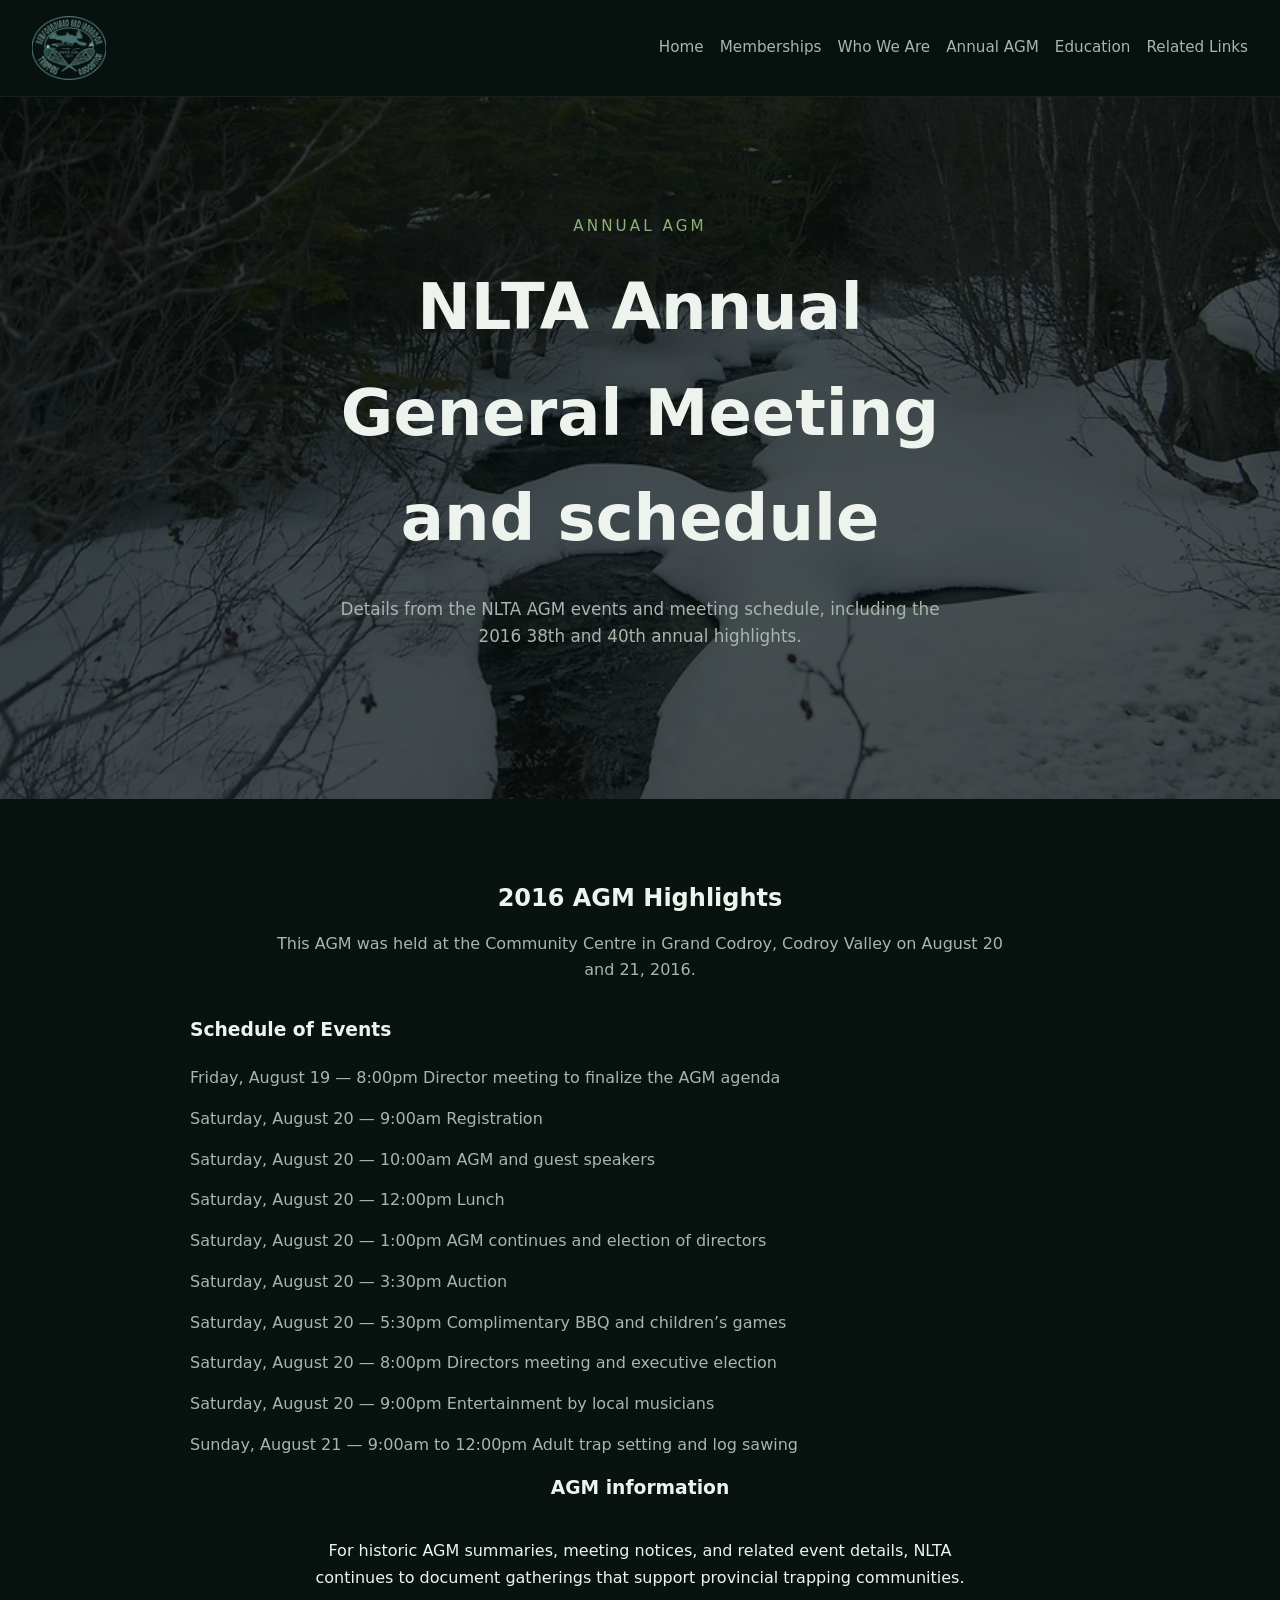
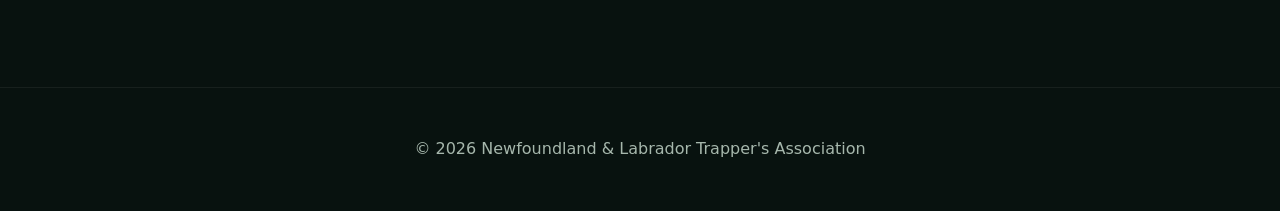
==== annual-agm.html @ 1d7ea432 "Work on the site, essentially a "finished prototype" Co-authored-by: Copilot <copilot@github.com>" ====
<!DOCTYPE html>
<html lang="en">
<head>
  <meta charset="UTF-8" />
  <meta name="viewport" content="width=device-width, initial-scale=1.0" />
  <title>Annual AGM | Newfoundland & Labrador Trapper's Association</title>
  <link rel="icon" href="photos/logo.png" type="image/png" />
  <link rel="stylesheet" href="styles.css" />
</head>
<body>
  <header class="site-header">
    <div class="topbar">
      <img src="photos/logo.png" alt="NLTA Logo" class="logo" />
      <nav class="main-nav">
        <a href="index.html">Home</a>
        <a href="memberships.html">Memberships</a>
        <a href="who-we-are.html">Who We Are</a>
        <a href="annual-agm.html">Annual AGM</a>
        <a href="trapper-education.html">Education</a>
        <a href="related-links.html">Related Links</a>
      </nav>
    </div>
  </header>

  <main>
    <section class="hero">
      <div class="hero-overlay"></div>
      <img src="photos/snow.png" alt="AGM event" class="hero-image" />
      <div class="hero-copy">
        <span class="eyebrow">Annual AGM</span>
        <h1>NLTA Annual General Meeting and schedule</h1>
        <p>Details from the NLTA AGM events and meeting schedule, including the 2016 38th and 40th annual highlights.</p>
      </div>
    </section>

    <section class="section section-content">
      <div class="section-header">
        <h2>2016 AGM Highlights</h2>
        <p>This AGM was held at the Community Centre in Grand Codroy, Codroy Valley on August 20 and 21, 2016.</p>
      </div>

      <div class="section-copy">
        <h3>Schedule of Events</h3>
        <ul class="link-list">
          <li>Friday, August 19 — 8:00pm Director meeting to finalize the AGM agenda</li>
          <li>Saturday, August 20 — 9:00am Registration</li>
          <li>Saturday, August 20 — 10:00am AGM and guest speakers</li>
          <li>Saturday, August 20 — 12:00pm Lunch</li>
          <li>Saturday, August 20 — 1:00pm AGM continues and election of directors</li>
          <li>Saturday, August 20 — 3:30pm Auction</li>
          <li>Saturday, August 20 — 5:30pm Complimentary BBQ and children’s games</li>
          <li>Saturday, August 20 — 8:00pm Directors meeting and executive election</li>
          <li>Saturday, August 20 — 9:00pm Entertainment by local musicians</li>
          <li>Sunday, August 21 — 9:00am to 12:00pm Adult trap setting and log sawing</li>
        </ul>
      </div>

      <div class="contact-box centered boxless">
        <h3>AGM information</h3>
        <p>For historic AGM summaries, meeting notices, and related event details, NLTA continues to document gatherings that support provincial trapping communities.</p>
      </div>
    </section>
  </main>

  <footer class="site-footer">
    <p>© 2026 Newfoundland & Labrador Trapper's Association</p>
  </footer>
</body>
</html>
---- styles.css ----
:root {
  --bg: #08120f;
  --surface: #0f2a24;
  --surface-alt: #172f27;
  --text: #eef3ed;
  --muted: #a6b7ac;
  --accent: #8bb174;
  --accent-strong: #d3b47f;
  --border: rgba(255, 255, 255, 0.08);
}

* {
  box-sizing: border-box;
}

body {
  margin: 0;
  font-family: Inter, system-ui, -apple-system, BlinkMacSystemFont, 'Segoe UI', sans-serif;
  background: radial-gradient(circle at top, rgba(139, 177, 116, 0.12), transparent 30%),
    var(--bg);
  color: var(--text);
  line-height: 1.65;
}

img {
  max-width: 100%;
  display: block;
}

a {
  color: inherit;
  text-decoration: none;
}

.site-header .topbar {
  display: flex;
  align-items: center;
  justify-content: space-between;
  padding: 1rem 2rem;
  position: sticky;
  top: 0;
  z-index: 20;
  background: rgba(8, 18, 15, 0.96);
  border-bottom: 1px solid rgba(255, 255, 255, 0.06);
}

.logo {
  max-height: 64px;
  width: auto;
}

.main-nav {
  display: flex;
  flex-wrap: wrap;
  gap: 1rem;
}

.main-nav a {
  font-size: 0.95rem;
  color: var(--muted);
  transition: color 0.2s ease;
}

.main-nav a:hover {
  color: var(--text);
}

.hero {
  position: relative;
  min-height: 78vh;
  display: grid;
  place-items: center;
  overflow: hidden;
  text-align: center;
}

.hero-image {
  position: absolute;
  inset: 0;
  width: 100%;
  height: 100%;
  object-fit: cover;
  opacity: 0.44;
  filter: brightness(0.65);
}

.hero-overlay {
  position: absolute;
  inset: 0;
  background: linear-gradient(180deg, rgba(8, 18, 15, 0.28), rgba(8, 18, 15, 0.88));
}

.hero-copy {
  position: relative;
  z-index: 1;
  max-width: 760px;
  padding: 2rem;
}

.eyebrow {
  display: inline-block;
  margin-bottom: 1rem;
  font-size: 0.95rem;
  text-transform: uppercase;
  letter-spacing: 0.2em;
  color: var(--accent);
}

.hero h1 {
  font-size: clamp(2.8rem, 5vw, 4.25rem);
  margin: 0;
}

.hero p {
  margin: 1.5rem auto 2rem;
  max-width: 640px;
  color: var(--muted);
  font-size: 1.05rem;
}

.hero-actions {
  display: inline-flex;
  gap: 1rem;
  flex-wrap: wrap;
  justify-content: center;
}

.button {
  display: inline-flex;
  align-items: center;
  justify-content: center;
  padding: 0.9rem 1.5rem;
  border-radius: 999px;
  border: 1px solid transparent;
  font-weight: 600;
  transition: transform 0.2s ease, background 0.2s ease, color 0.2s ease;
}

.button:hover {
  transform: translateY(-1px);
}

.primary {
  background: var(--accent);
  color: #07210f;
}

.secondary {
  background: rgba(255, 255, 255, 0.08);
  color: var(--text);
  border-color: rgba(255, 255, 255, 0.12);
}

.section {
  padding: 5rem 2rem;
}

.section-content {
  max-width: 1180px;
  margin: 0 auto;
}

.section-about .section-content,
.section-membership .section-content,
.section-education .section-content {
  display: grid;
  gap: 2.5rem;
}

.section-about .section-content {
  grid-template-columns: 1.2fr 0.8fr;
}

.text-block p {
  color: var(--muted);
}

.info-cards {
  display: grid;
  gap: 1.5rem;
}

.info-cards article,
.news-grid article,
.cards-grid article,
.contact-box {
  background: rgba(255, 255, 255, 0.04);
  border: 1px solid var(--border);
  border-radius: 24px;
  padding: 2rem;
}

.info-cards h3,
.cards-grid h3,
.news-grid h3,
.contact-box h3 {
  margin-top: 0;
}

.contact-box.centered {
  margin: 0 auto;
  max-width: 680px;
  text-align: center;
}

.contact-box.boxless {
  background: transparent;
  border: none;
  padding: 0;
}

.section-membership {
  background: rgba(255, 255, 255, 0.03);
}

.split-layout {
  display: grid;
  grid-template-columns: repeat(2, minmax(0, 1fr));
  gap: 2rem;
  align-items: center;
}

.split-layout.reverse {
  grid-template-columns: repeat(2, minmax(0, 1fr));
  direction: rtl;
}

.split-layout.reverse > * {
  direction: ltr;
}

.section-membership img,
.section-education img {
  border-radius: 24px;
  height: 100%;
  object-fit: cover;
}

.section-furbearers {
  padding-top: 3rem;
}

.section-header {
  text-align: center;
  margin-bottom: 2rem;
}

.section-header p {
  color: var(--muted);
  max-width: 710px;
  margin: 0.75rem auto 0;
}

.cards-grid,
.news-grid {
  display: grid;
  gap: 1.75rem;
}

.cards-grid {
  grid-template-columns: repeat(3, minmax(0, 1fr));
}

.section-overview .cards-grid {
  grid-template-columns: repeat(auto-fit, minmax(220px, 1fr));
}

.section-header {
  text-align: center;
  margin-bottom: 2rem;
}

.section-header h2 {
  margin: 0;
}

.section-header p {
  color: var(--muted);
  max-width: 760px;
  margin: 0.75rem auto 0;
}

.section-copy {
  max-width: 900px;
  margin: 0 auto;
}

.link-list {
  list-style: none;
  padding: 0;
  margin: 0;
}

.link-list li {
  margin-bottom: 0.9rem;
  color: var(--muted);
}

.link-list li a {
  color: var(--text);
}

.contact-panel {
  display: grid;
  gap: 1.75rem;
}

.contact-box {
  max-width: 520px;
}

@media (max-width: 900px) {
  .section-about .section-content,
  .section-membership .section-content,
  .section-education .section-content,
  .split-layout,
  .contact-panel {
    grid-template-columns: 1fr;
  }

  .topbar {
    padding: 1rem 1.25rem;
  }
}

@media (max-width: 640px) {
  .main-nav {
    justify-content: center;
    gap: 0.75rem;
  }

  .logo {
    display: none;
  }

  .hero {
    min-height: 62vh;
  }

  .hero-copy {
    padding: 1.5rem;
  }
}


.cards-grid article img {
  border-radius: 20px;
  margin-bottom: 1rem;
  min-height: 240px;
  object-fit: cover;
}

.news-grid {
  grid-template-columns: repeat(2, minmax(0, 1fr));
}

.news-grid p,
.cards-grid p {
  color: var(--muted);
}

.contact-panel {
  display: grid;
  grid-template-columns: 1.4fr 1fr;
  gap: 2rem;
}

.contact-panel address p {
  margin: 0.8rem 0;
  color: var(--muted);
}

.contact-box {
  display: flex;
  flex-direction: column;
  justify-content: space-between;
}

.site-footer {
  text-align: center;
  padding: 2rem;
  color: var(--muted);
  border-top: 1px solid rgba(255, 255, 255, 0.06);
}

@media (max-width: 980px) {
  .section-about .section-content,
  .section-membership .section-content,
  .section-education .section-content,
  .contact-panel {
    grid-template-columns: 1fr;
  }

  .hero {
    min-height: 72vh;
  }
}

@media (max-width: 720px) {
  .site-header .topbar {
    flex-direction: column;
    gap: 1rem;
    align-items: stretch;
  }

  .main-nav {
    justify-content: center;
  }

  .hero-copy {
    padding: 1.25rem;
  }

  .cards-grid,
  .news-grid {
    grid-template-columns: 1fr;
  }

  .hero h1 {
    font-size: 2.7rem;
  }
}
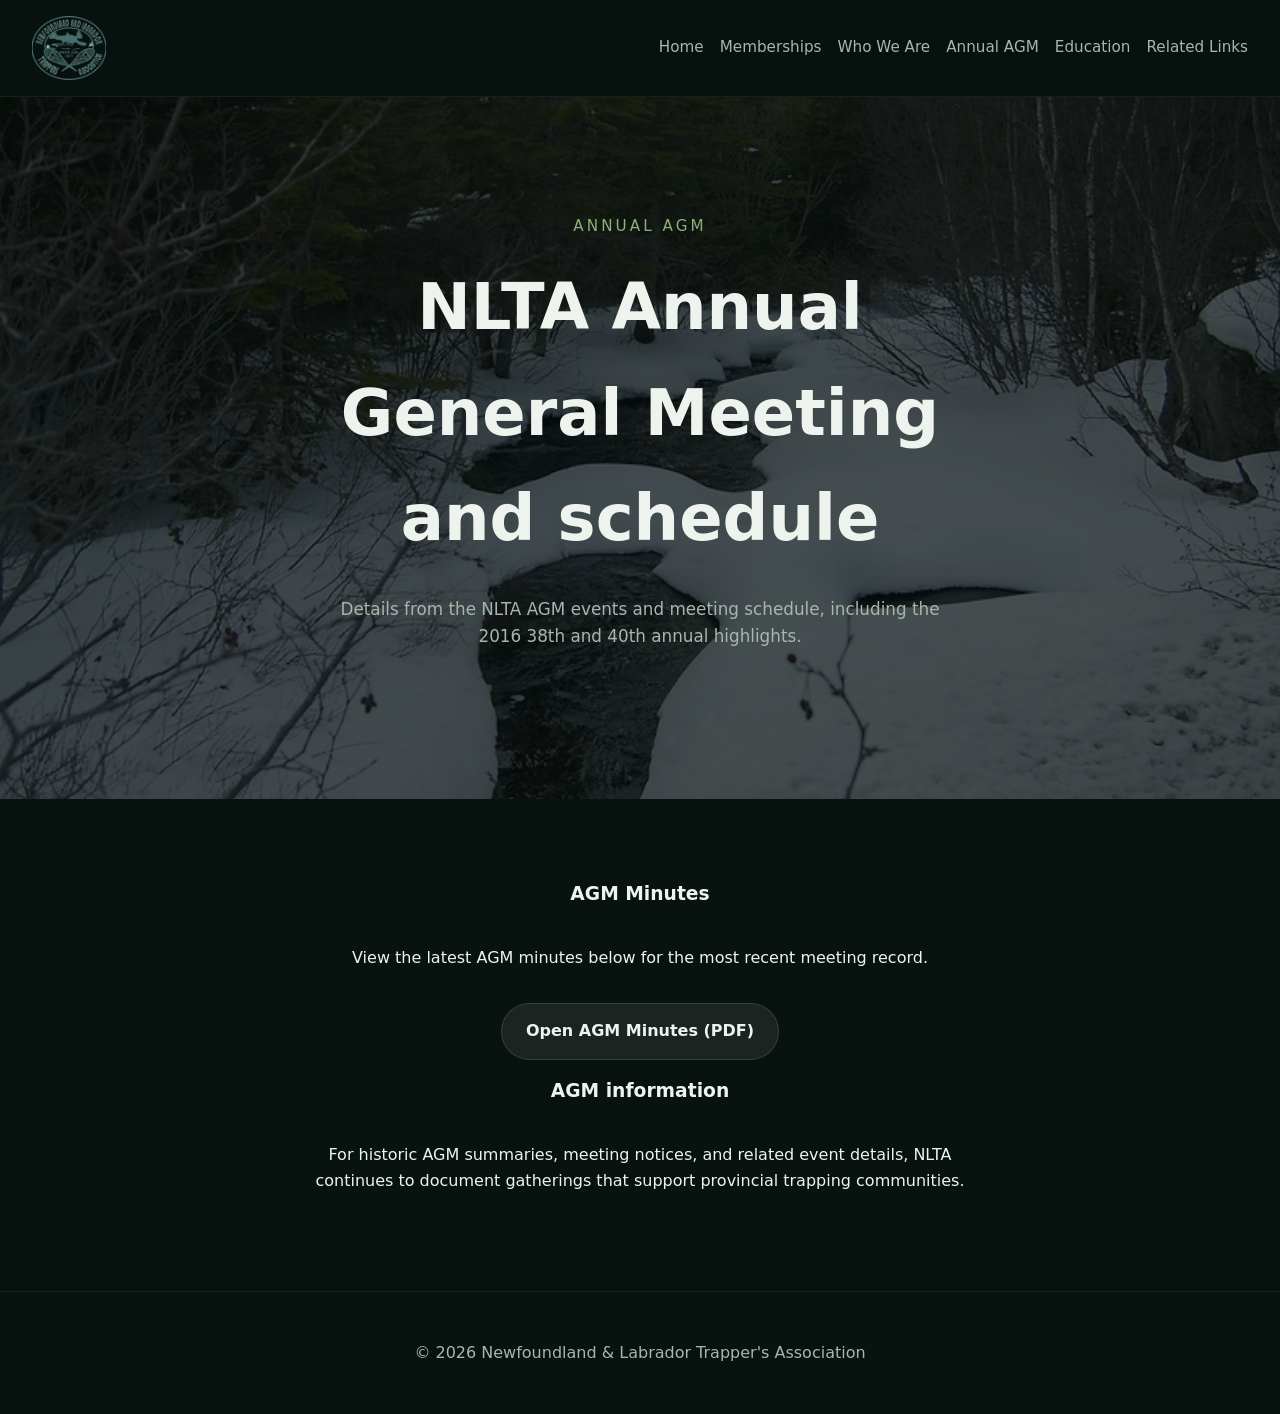
==== commit 25711b84: "AGM addition" ====
--- a/annual-agm.html
+++ b/annual-agm.html
@@ -34,25 +34,11 @@
     </section>
 
     <section class="section section-content">
-      <div class="section-header">
-        <h2>2016 AGM Highlights</h2>
-        <p>This AGM was held at the Community Centre in Grand Codroy, Codroy Valley on August 20 and 21, 2016.</p>
-      </div>
 
-      <div class="section-copy">
-        <h3>Schedule of Events</h3>
-        <ul class="link-list">
-          <li>Friday, August 19 — 8:00pm Director meeting to finalize the AGM agenda</li>
-          <li>Saturday, August 20 — 9:00am Registration</li>
-          <li>Saturday, August 20 — 10:00am AGM and guest speakers</li>
-          <li>Saturday, August 20 — 12:00pm Lunch</li>
-          <li>Saturday, August 20 — 1:00pm AGM continues and election of directors</li>
-          <li>Saturday, August 20 — 3:30pm Auction</li>
-          <li>Saturday, August 20 — 5:30pm Complimentary BBQ and children’s games</li>
-          <li>Saturday, August 20 — 8:00pm Directors meeting and executive election</li>
-          <li>Saturday, August 20 — 9:00pm Entertainment by local musicians</li>
-          <li>Sunday, August 21 — 9:00am to 12:00pm Adult trap setting and log sawing</li>
-        </ul>
+      <div class="contact-box centered boxless">
+        <h3>AGM Minutes</h3>
+        <p>View the latest AGM minutes below for the most recent meeting record.</p>
+        <p><a class="button secondary" href="pdf_files/April 11 2026 Minutes  WD Version .docx.pdf" target="_blank" rel="noopener">Open AGM Minutes (PDF)</a></p>
       </div>
 
       <div class="contact-box centered boxless">
--- a/styles.css
+++ b/styles.css
@@ -343,6 +343,59 @@
 }
 
 
+.board-card {
+  background: rgba(255, 255, 255, 0.06);
+  border: 1px solid rgba(255, 255, 255, 0.14);
+  padding: 2rem;
+  border-radius: 24px;
+  box-shadow: 0 24px 60px rgba(0, 0, 0, 0.12);
+}
+
+.board-header {
+  display: grid;
+  gap: 0.75rem;
+  margin-bottom: 1.75rem;
+}
+
+.board-header h2 {
+  margin: 0;
+}
+
+.board-header p {
+  margin: 0;
+  color: var(--muted);
+  max-width: 740px;
+}
+
+.board-table-wrap {
+  overflow-x: auto;
+}
+
+.board-table {
+  width: 100%;
+  border-collapse: collapse;
+  min-width: 420px;
+}
+
+.board-table th,
+.board-table td {
+  text-align: left;
+  padding: 1rem 1.25rem;
+  border-bottom: 1px solid rgba(255, 255, 255, 0.08);
+}
+
+.board-table th {
+  color: var(--text);
+  font-weight: 600;
+  letter-spacing: 0.02em;
+  text-transform: uppercase;
+  font-size: 0.85rem;
+}
+
+.board-table tbody tr:hover {
+  background: rgba(255, 255, 255, 0.025);
+}
+
 .cards-grid article img {
   border-radius: 20px;
   margin-bottom: 1rem;
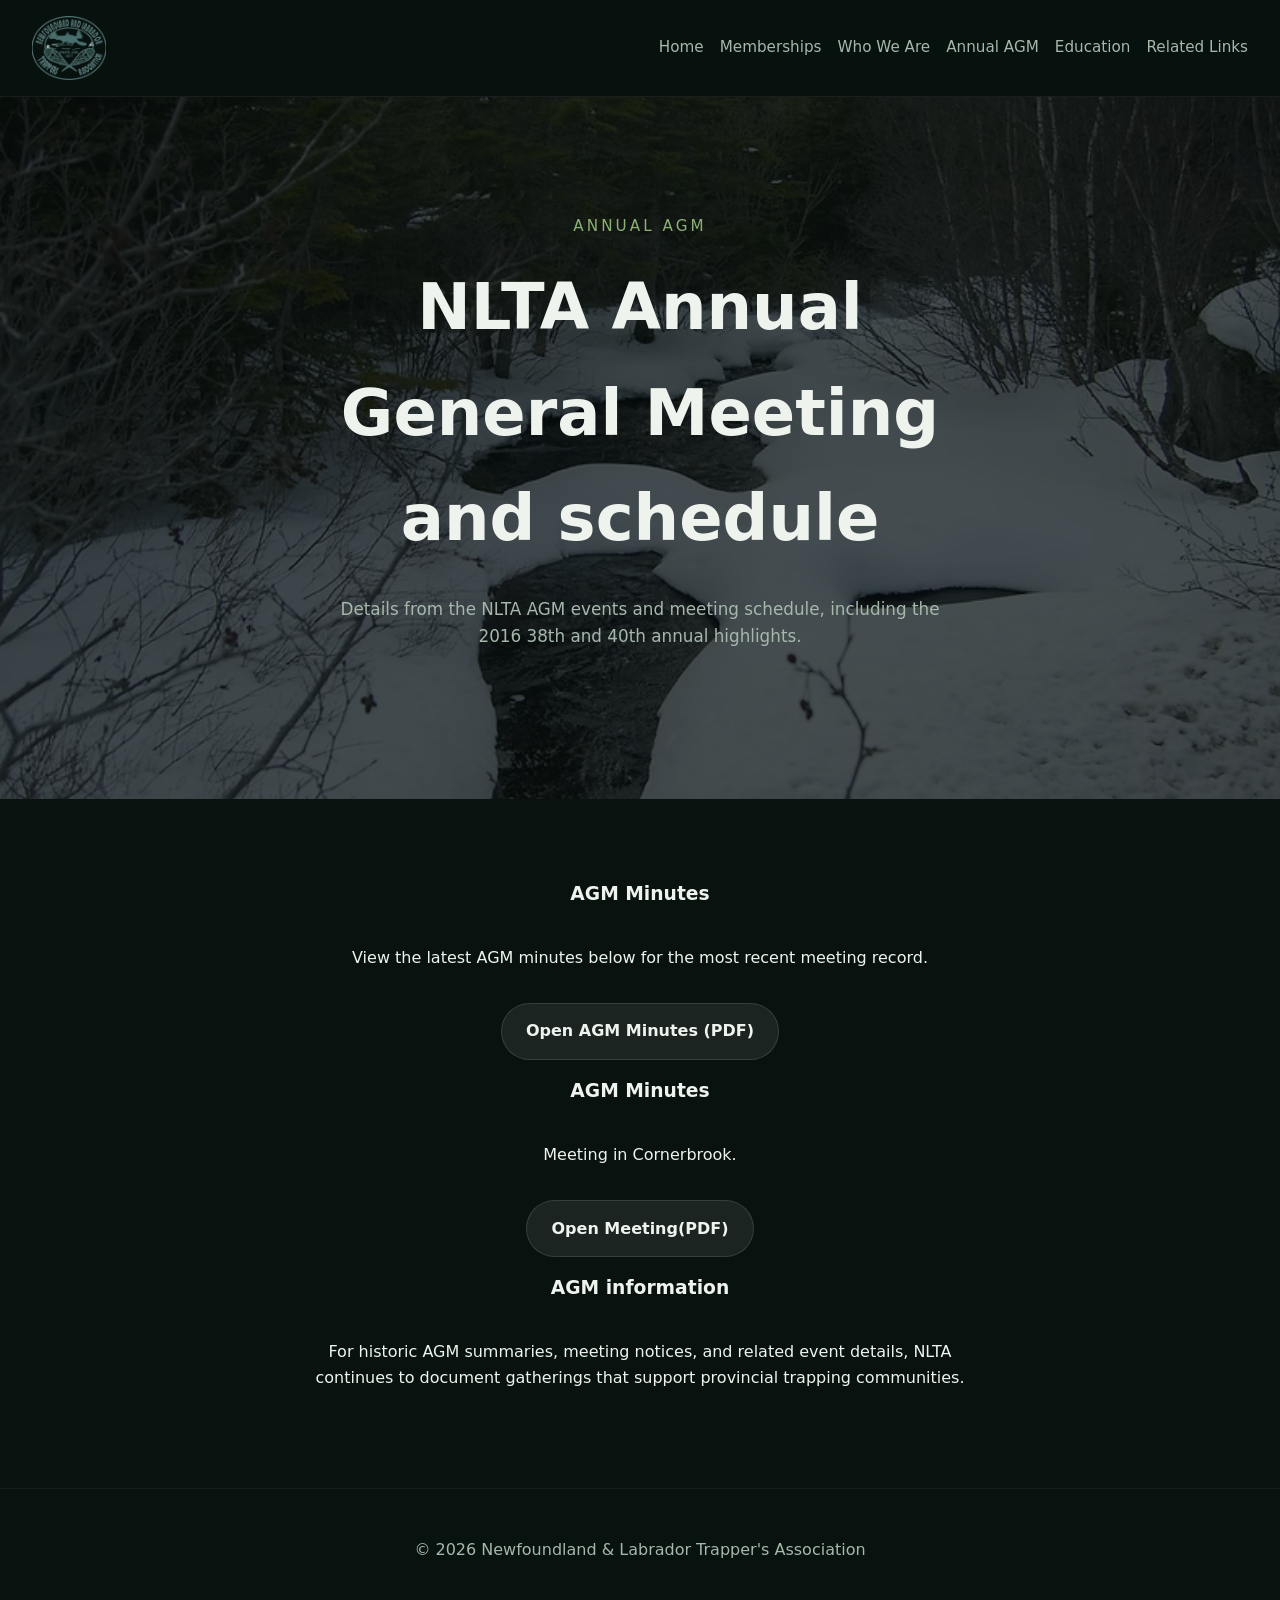
==== commit 6f8d6a9e: "Cornerbrook Meeting" ====
--- a/annual-agm.html
+++ b/annual-agm.html
@@ -42,6 +42,12 @@
       </div>
 
       <div class="contact-box centered boxless">
+        <h3>AGM Minutes</h3>
+        <p>Meeting in Cornerbrook.</p>
+        <p><a class="button secondary" href="pdf_files\Meeting with WD Corner Brook May 26,2026.docx.pdf" target="_blank" rel="noopener">Open Meeting(PDF)</a></p>
+      </div>
+
+      <div class="contact-box centered boxless">
         <h3>AGM information</h3>
         <p>For historic AGM summaries, meeting notices, and related event details, NLTA continues to document gatherings that support provincial trapping communities.</p>
       </div>
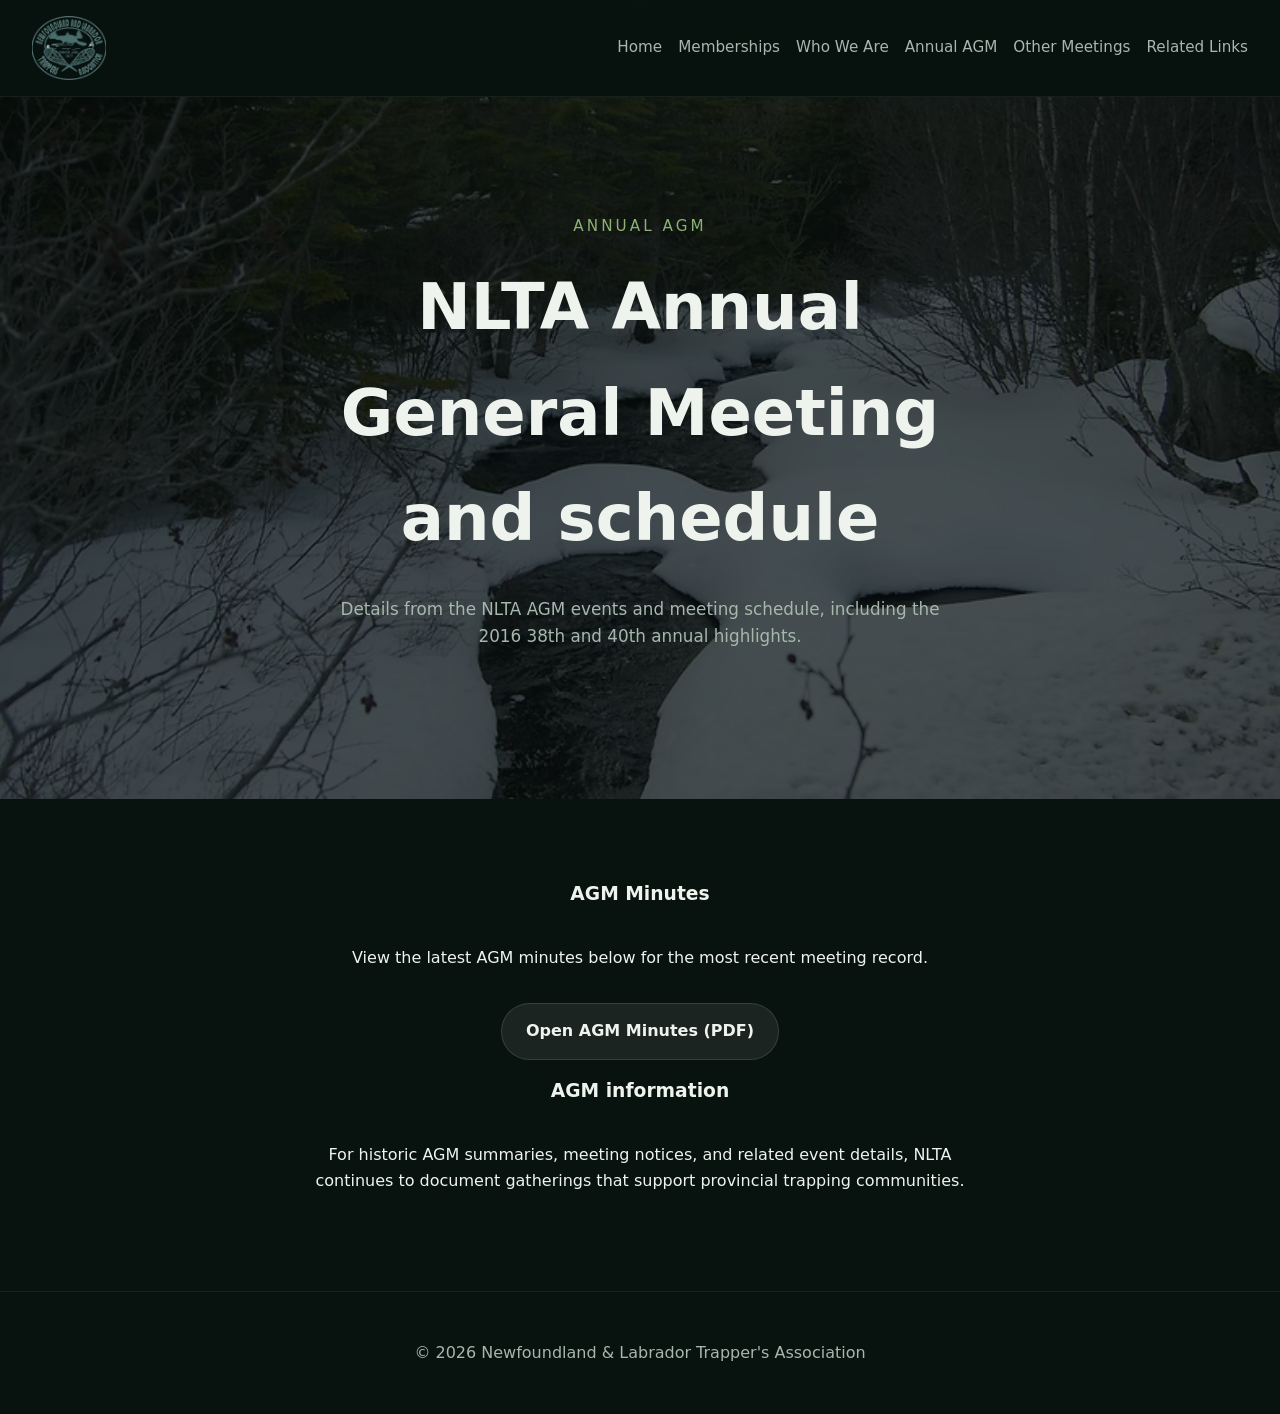
==== commit c94b82e0: "Removed references to the trainings" ====
--- a/annual-agm.html
+++ b/annual-agm.html
@@ -16,7 +16,7 @@
         <a href="memberships.html">Memberships</a>
         <a href="who-we-are.html">Who We Are</a>
         <a href="annual-agm.html">Annual AGM</a>
-        <a href="trapper-education.html">Education</a>
+        <a href="other-meetings.html">Other Meetings</a>
         <a href="related-links.html">Related Links</a>
       </nav>
     </div>
@@ -42,12 +42,6 @@
       </div>
 
       <div class="contact-box centered boxless">
-        <h3>AGM Minutes</h3>
-        <p>Meeting in Cornerbrook.</p>
-        <p><a class="button secondary" href="pdf_files\Meeting with WD Corner Brook May 26,2026.docx.pdf" target="_blank" rel="noopener">Open Meeting(PDF)</a></p>
-      </div>
-
-      <div class="contact-box centered boxless">
         <h3>AGM information</h3>
         <p>For historic AGM summaries, meeting notices, and related event details, NLTA continues to document gatherings that support provincial trapping communities.</p>
       </div>
--- a/styles.css
+++ b/styles.css
@@ -161,8 +161,7 @@
 }
 
 .section-about .section-content,
-.section-membership .section-content,
-.section-education .section-content {
+.section-membership .section-content {
   display: grid;
   gap: 2.5rem;
 }
@@ -230,7 +229,7 @@
 }
 
 .section-membership img,
-.section-education img {
+.section-membership img {
   border-radius: 24px;
   height: 100%;
   object-fit: cover;
@@ -312,7 +311,6 @@
 @media (max-width: 900px) {
   .section-about .section-content,
   .section-membership .section-content,
-  .section-education .section-content,
   .split-layout,
   .contact-panel {
     grid-template-columns: 1fr;
@@ -439,7 +437,6 @@
 @media (max-width: 980px) {
   .section-about .section-content,
   .section-membership .section-content,
-  .section-education .section-content,
   .contact-panel {
     grid-template-columns: 1fr;
   }
